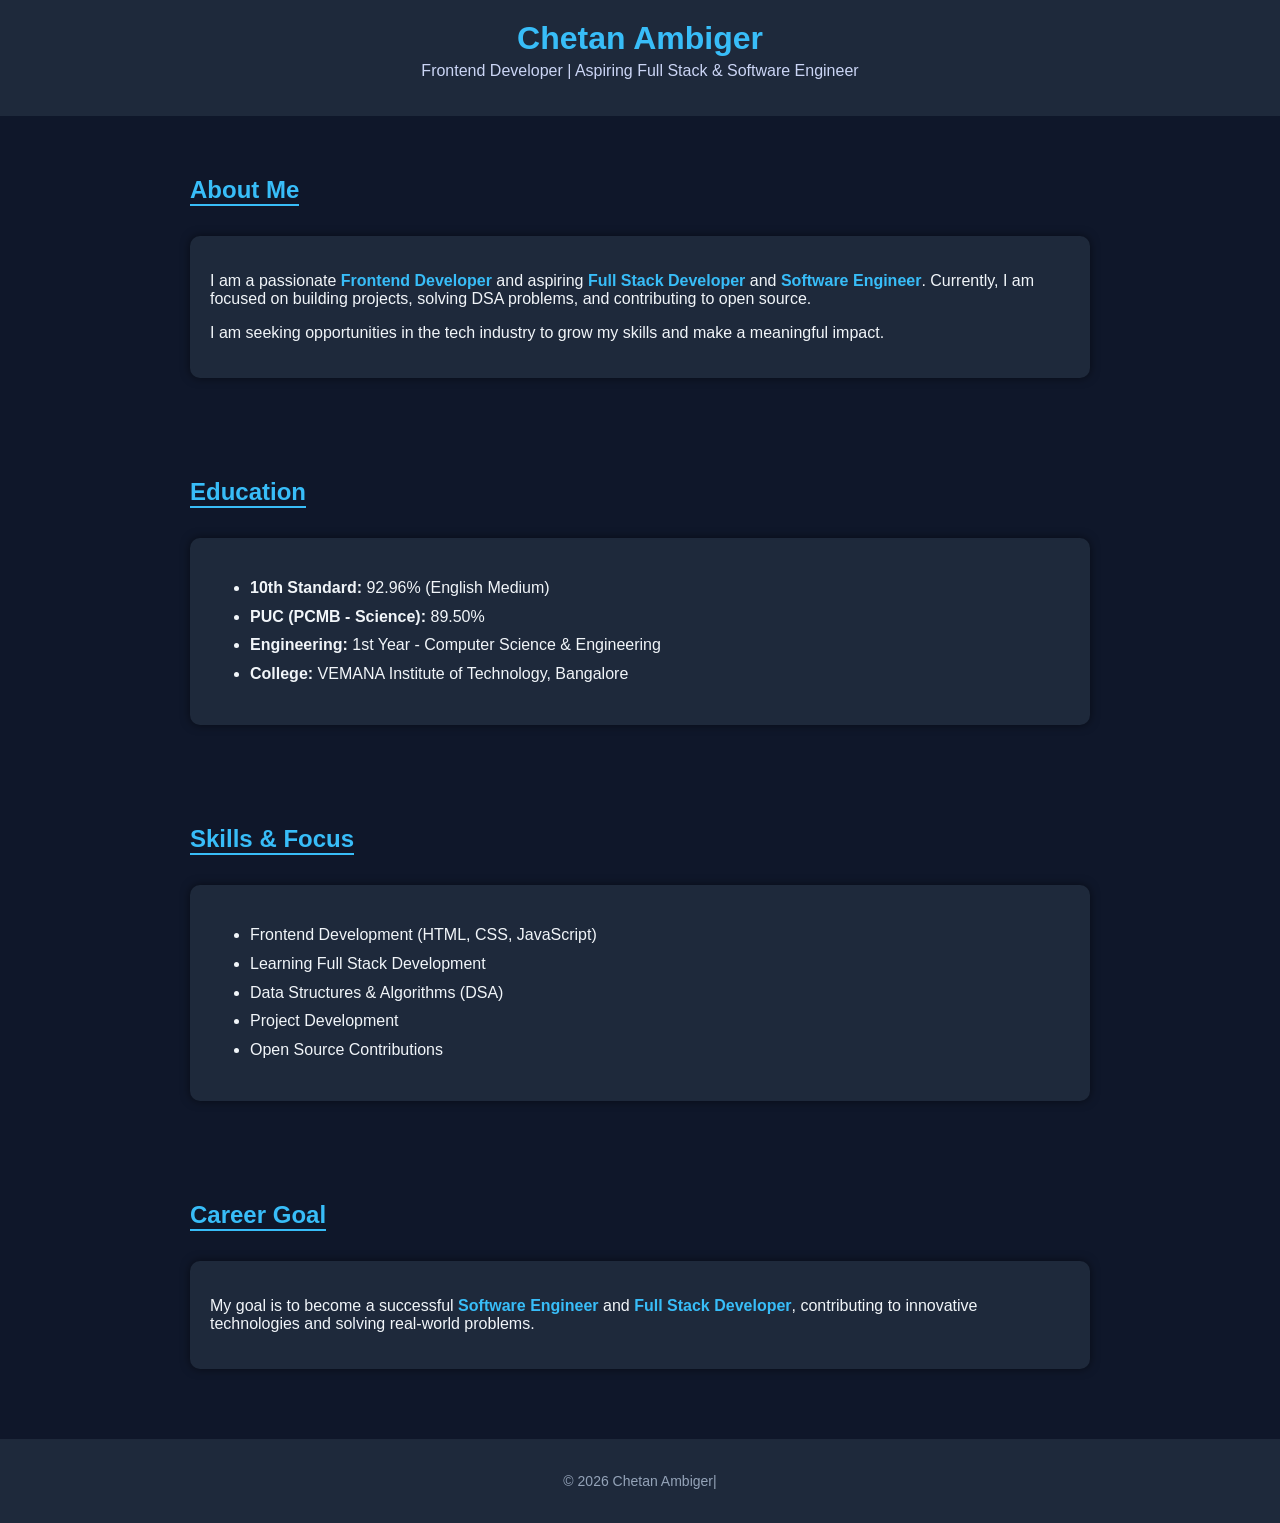
==== chetan-about.html @ a3f0cde9 "new updated comment form" ====
<!DOCTYPE html>
<html lang="en">
<head>
    <meta charset="UTF-8">
    <meta name="viewport" content="width=device-width, initial-scale=1.0">
    <title>Chetan Ambi | Portfolio</title>

    <style>
        body {
            margin: 0;
            font-family: Arial, sans-serif;
            background: #0f172a;
            color: #f1f5f9;
        }

        header {
            background: #1e293b;
            padding: 20px;
            text-align: center;
        }

        header h1 {
            margin: 0;
            font-size: 32px;
            color: #38bdf8;
        }

        header p {
            margin-top: 5px;
            font-size: 16px;
            color: #cbd5f5;
        }

        section {
            padding: 40px;
            max-width: 900px;
            margin: auto;
        }

        h2 {
            color: #38bdf8;
            border-bottom: 2px solid #38bdf8;
            display: inline-block;
            margin-bottom: 15px;
        }

        .card {
            background: #1e293b;
            padding: 20px;
            margin-top: 15px;
            border-radius: 10px;
            box-shadow: 0 0 10px rgba(0,0,0,0.5);
        }

        ul {
            line-height: 1.8;
        }

        footer {
            text-align: center;
            padding: 20px;
            background: #1e293b;
            margin-top: 30px;
            font-size: 14px;
            color: #94a3b8;
        }

        .highlight {
            color: #38bdf8;
            font-weight: bold;
        }
    </style>
</head>

<body>

    <header>
        <h1>Chetan Ambiger</h1>
        <p>Frontend Developer | Aspiring Full Stack & Software Engineer</p>
    </header>

    <section>
        <h2>About Me</h2>
        <div class="card">
            <p>
                I am a passionate <span class="highlight">Frontend Developer</span> and aspiring 
                <span class="highlight">Full Stack Developer</span> and 
                <span class="highlight">Software Engineer</span>.
                Currently, I am focused on building projects, solving DSA problems, and contributing to open source.
            </p>
            <p>
                I am seeking opportunities in the tech industry to grow my skills and make a meaningful impact.
            </p>
        </div>
    </section>

    <section>
        <h2>Education</h2>
        <div class="card">
            <ul>
                <li><strong>10th Standard:</strong> 92.96% (English Medium)</li>
                <li><strong>PUC (PCMB - Science):</strong> 89.50%</li>
                <li><strong>Engineering:</strong> 1st Year - Computer Science & Engineering</li>
                <li><strong>College:</strong> VEMANA Institute of Technology, Bangalore</li>
            </ul>
        </div>
    </section>

    <section>
        <h2>Skills & Focus</h2>
        <div class="card">
            <ul>
                <li>Frontend Development (HTML, CSS, JavaScript)</li>
                <li>Learning Full Stack Development</li>
                <li>Data Structures & Algorithms (DSA)</li>
                <li>Project Development</li>
                <li>Open Source Contributions</li>
            </ul>
        </div>
    </section>

    <section>
        <h2>Career Goal</h2>
        <div class="card">
            <p>
                My goal is to become a successful 
                <span class="highlight">Software Engineer</span> and 
                <span class="highlight">Full Stack Developer</span>, 
                contributing to innovative technologies and solving real-world problems.
            </p>
        </div>
    </section>

    <footer>
        <p>© 2026 Chetan Ambiger|</p>
    </footer>

</body>
</html>
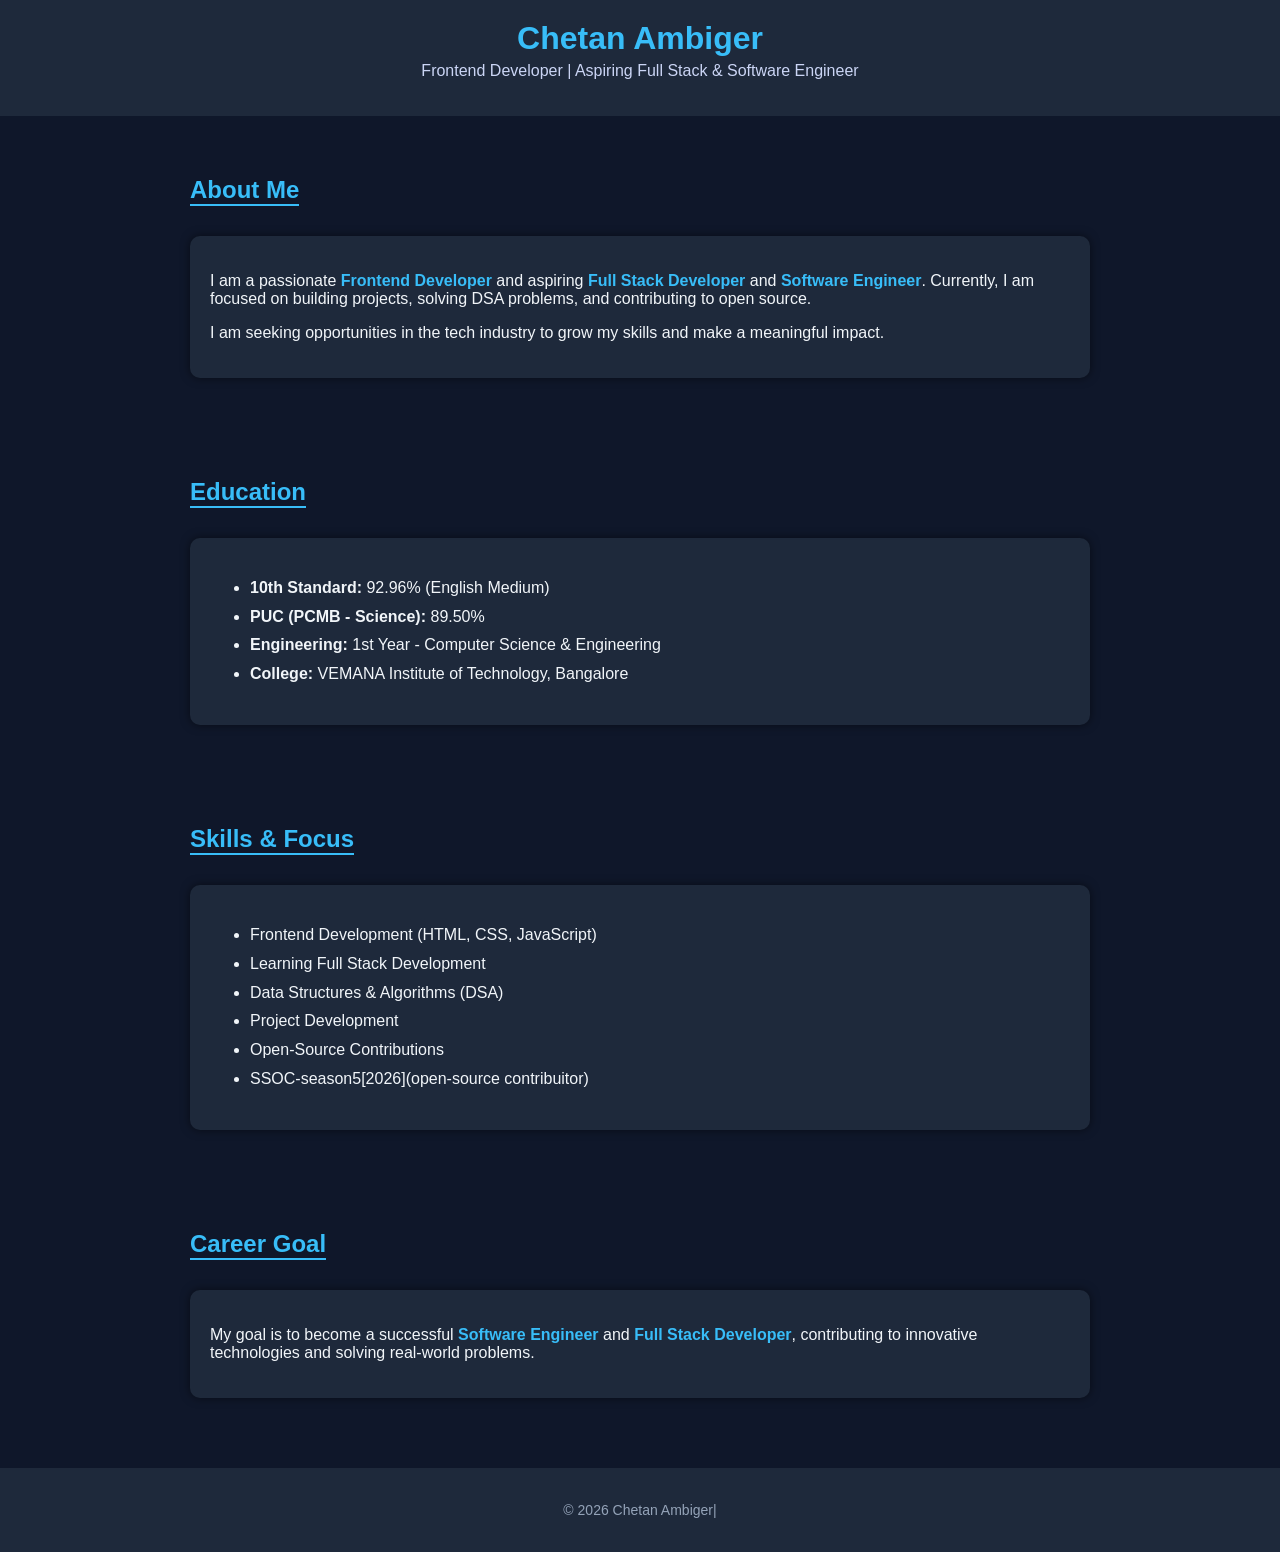
==== commit d7f61286: "2026 contribution details added" ====
--- a/chetan-about.html
+++ b/chetan-about.html
@@ -114,7 +114,8 @@
                 <li>Learning Full Stack Development</li>
                 <li>Data Structures & Algorithms (DSA)</li>
                 <li>Project Development</li>
-                <li>Open Source Contributions</li>
+                <li>Open-Source Contributions</li>
+                <li> SSOC-season5[2026](open-source contribuitor)</li>
             </ul>
         </div>
     </section>
